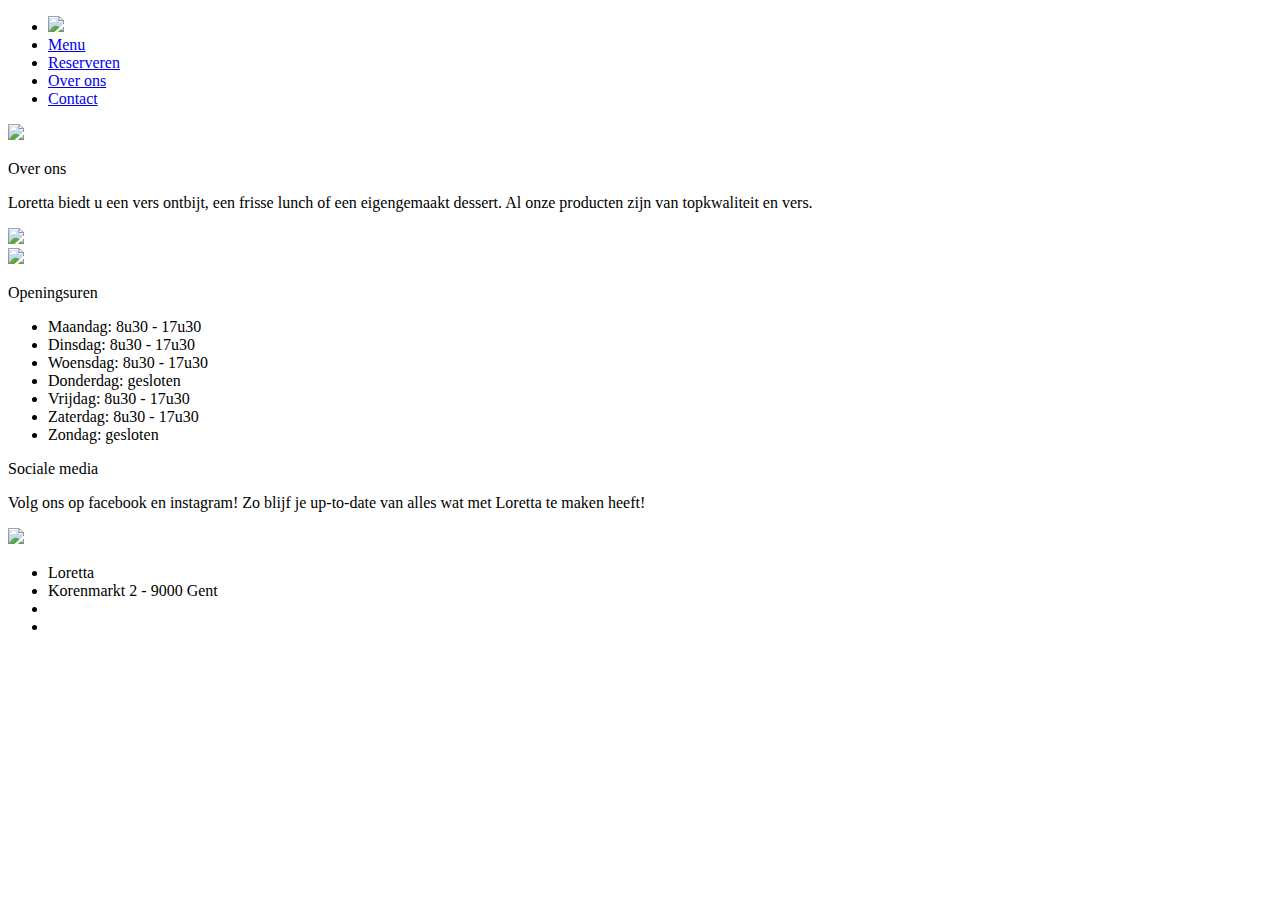
==== index.html @ d96ac3e7 "Update index.html" ====
<!DOCTYPE html>
<html lang="en">
<head>
    <meta charset="UTF-8">
    <meta name="viewport" content="width=device-width, initial-scale=1.0">
    <meta http-equiv="X-UA-Compatible" content="ie=edge">
    <title>Eindopdracht_StieneVanhooren</title>
    <link href="./main.css" rel = "stylesheet">
    <link rel="stylesheet" href="https://use.fontawesome.com/releases/v5.5.0/css/all.css" integrity="sha384-B4dIYHKNBt8Bc12p+WXckhzcICo0wtJAoU8YZTY5qE0Id1GSseTk6S+L3BlXeVIU" crossorigin="anonymous">

</head>
<body>
  
    <header> 
        <nav class="mainnav1">
          <ul class="mainnav">
            <li><img class="logo" src="fotoUx/logo.svg"></li>
            <li class="nav"><a href="#">Menu</a></li>
            <li class="nav"><a href="#">Reserveren</a></li>
            <li class="active"><a href="#">Over ons</a></li>
            <li class="nav"><a href="#">Contact</a></li>
          </ul>
        </nav>
        
        <div class="arrow_down">
            <a class="fas fa-chevron-down fa-5x" href="#row1"></a>
        </div>
        <div class="logo1">
            <img class="loretta" src="fotoUx/logooo.svg">
          </div>
      </header>

      <main>
        <div id="row1">
          <div class="text">
            <p class="h1">Over ons</p>
            <p class="p">Loretta biedt u een vers ontbijt, een frisse lunch of een eigengemaakt dessert. Al onze producten zijn van topkwaliteit en vers.</p>
          </div>
          <div>
            <img src="fotoUx/almonds-apricot-bowl-2103949.jpg" class="image">
          </div>
        </div>
        <div class="row2">
          <div>
            <img src="fotoUx/brooke-lark-250695-unsplash.jpg" class="image">
          </div>
          <div class="text">
            <p class="h1">Openingsuren</p>
            <p class="p">
              <ul>
                <li class="li">Maandag:   8u30 - 17u30</li>
                <li class="li">Dinsdag:   8u30 - 17u30</li>
                <li class="li">Woensdag:  8u30 - 17u30</li>
                <li class="li">Donderdag: gesloten</li>
                <li class="li">Vrijdag:   8u30 - 17u30</li>
                <li class="li">Zaterdag:  8u30 - 17u30</li>
                <li class="li">Zondag:    gesloten</li>
              </ul>
            </p>
          </div>
        </div>
        <div class="row3">
            <div class="text">
              <p class="h1">Sociale media</p>
              <p class="p">Volg ons op facebook en instagram! Zo blijf je up-to-date van alles wat met Loretta te maken heeft!</p>
            </div>
            <div>
              <img src="fotoUx/jonathan-gallegos-727410-unsplash.jpg" class="image">
            </div>
          </div>
      </main>
      <footer>
      <nav >
        <ul class="footnav">
          <li class="foot">Loretta</li>
          <li class="street">Korenmarkt 2 - 9000 Gent</li>
          <li class="icon"><a href="#"><i class="fab fa-facebook fa-2x"></i></a></li>
          <li class="icon"><a href="#"><i class="fab fa-instagram fa-2x"></i></a></li>
        </ul>
      </nav>
      </footer>
</body>
</html>
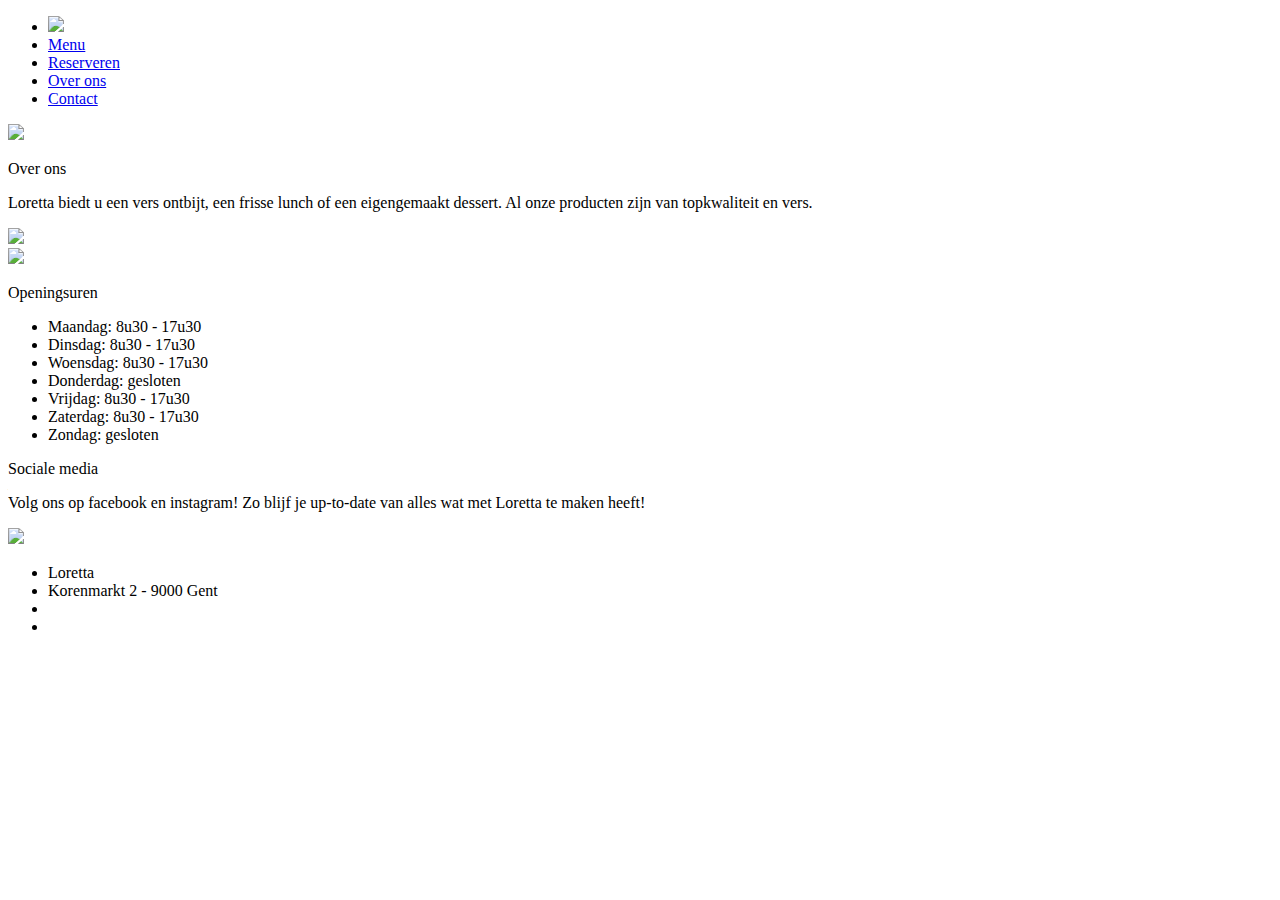
==== commit 146af17e: "Update index.html" ====
--- a/index.html
+++ b/index.html
@@ -5,7 +5,7 @@
     <meta name="viewport" content="width=device-width, initial-scale=1.0">
     <meta http-equiv="X-UA-Compatible" content="ie=edge">
     <title>Eindopdracht_StieneVanhooren</title>
-    <link href="./main.css" rel = "stylesheet">
+    <link href=".../main.css" rel = "stylesheet">
     <link rel="stylesheet" href="https://use.fontawesome.com/releases/v5.5.0/css/all.css" integrity="sha384-B4dIYHKNBt8Bc12p+WXckhzcICo0wtJAoU8YZTY5qE0Id1GSseTk6S+L3BlXeVIU" crossorigin="anonymous">
 
 </head>
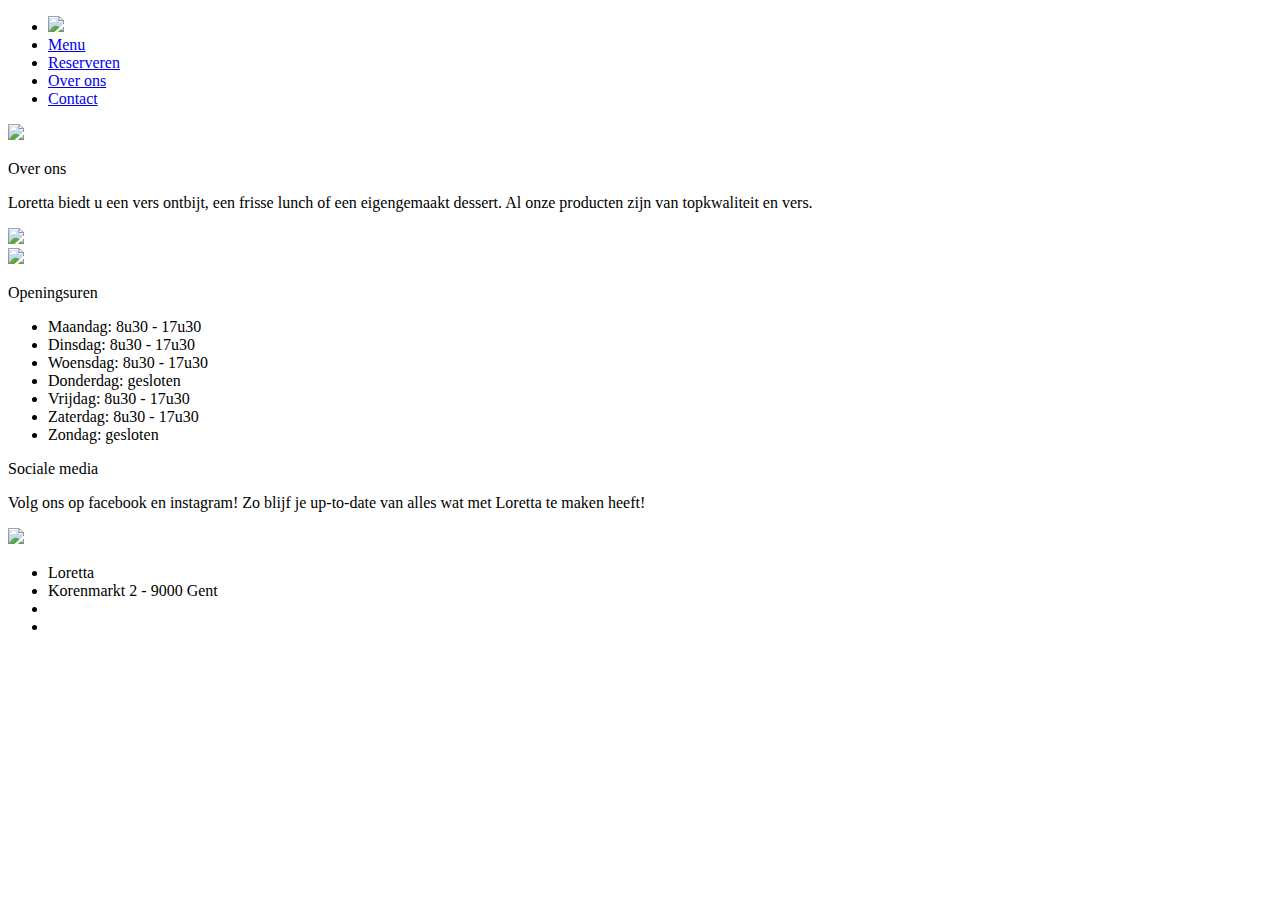
==== commit 5f19b799: "Update index.html" ====
--- a/index.html
+++ b/index.html
@@ -5,7 +5,7 @@
     <meta name="viewport" content="width=device-width, initial-scale=1.0">
     <meta http-equiv="X-UA-Compatible" content="ie=edge">
     <title>Eindopdracht_StieneVanhooren</title>
-    <link href=".../main.css" rel = "stylesheet">
+    <link href="../main.css" rel = "stylesheet">
     <link rel="stylesheet" href="https://use.fontawesome.com/releases/v5.5.0/css/all.css" integrity="sha384-B4dIYHKNBt8Bc12p+WXckhzcICo0wtJAoU8YZTY5qE0Id1GSseTk6S+L3BlXeVIU" crossorigin="anonymous">
 
 </head>
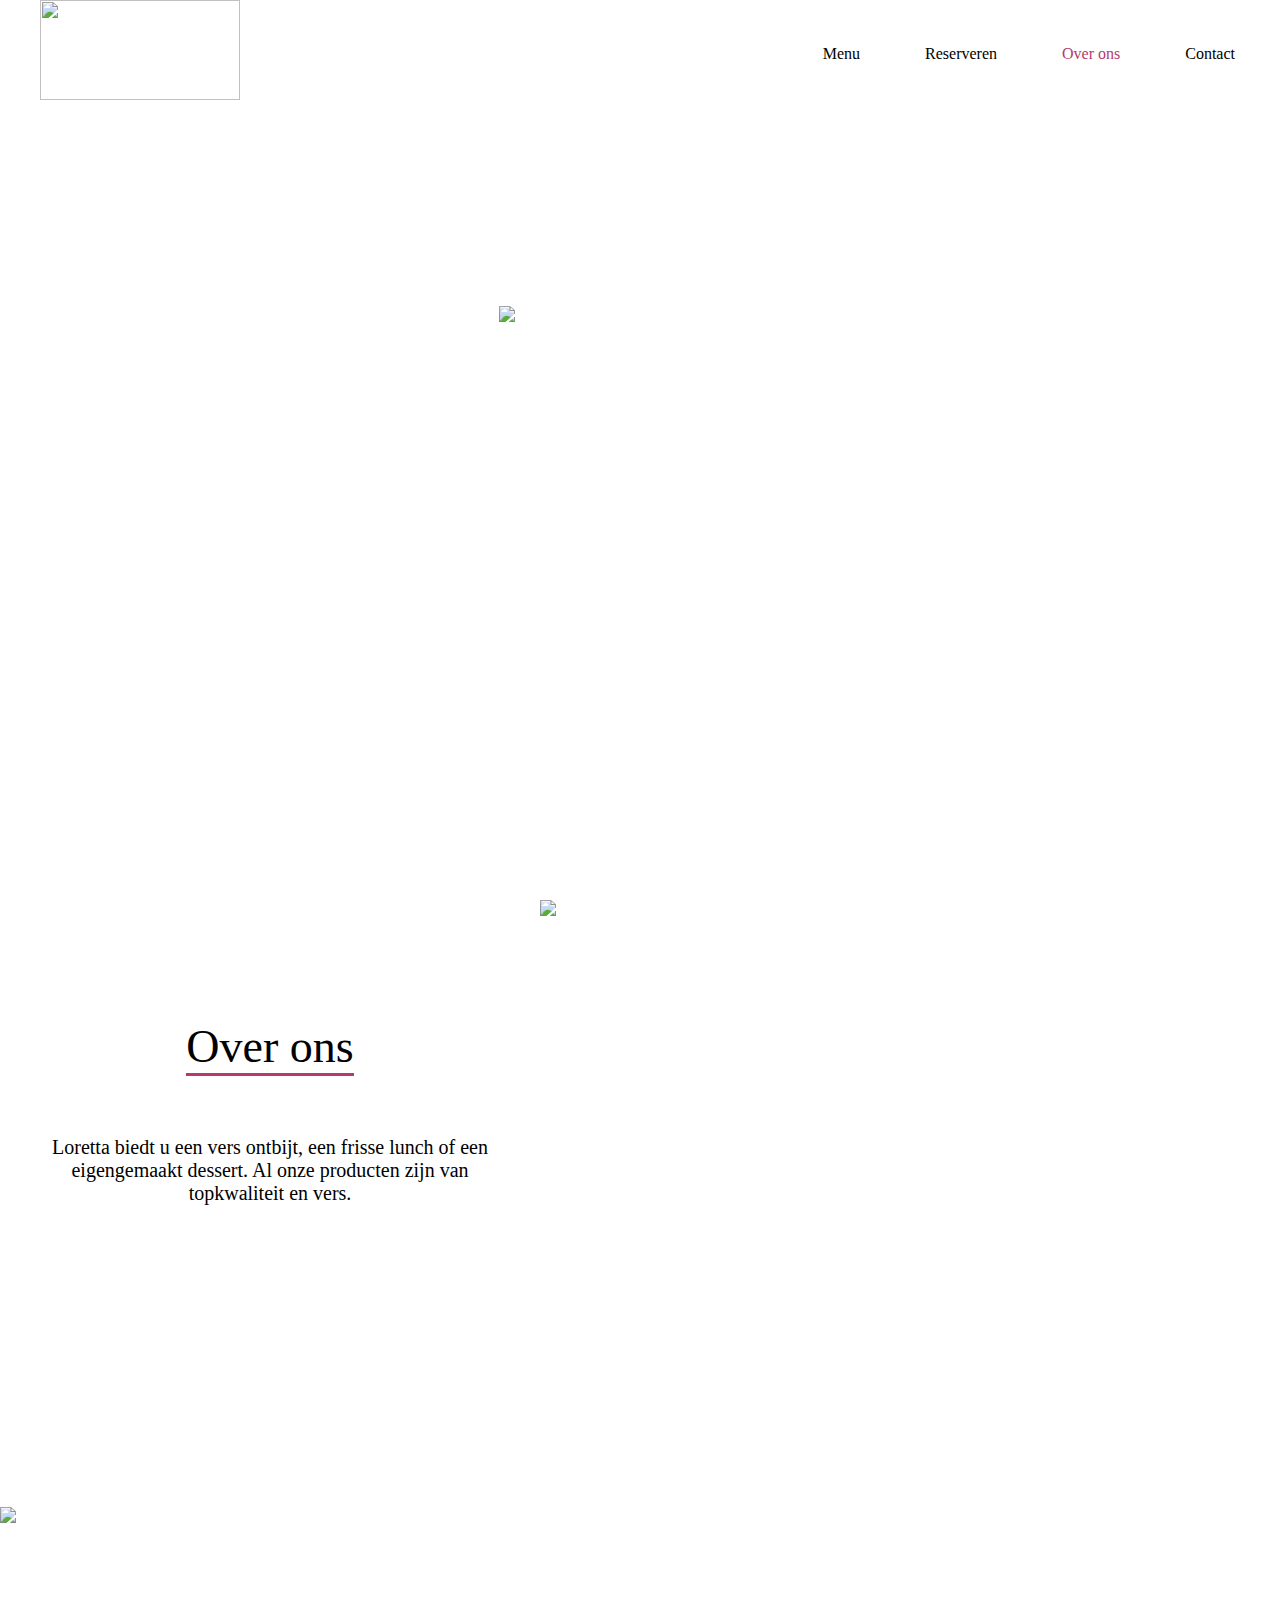
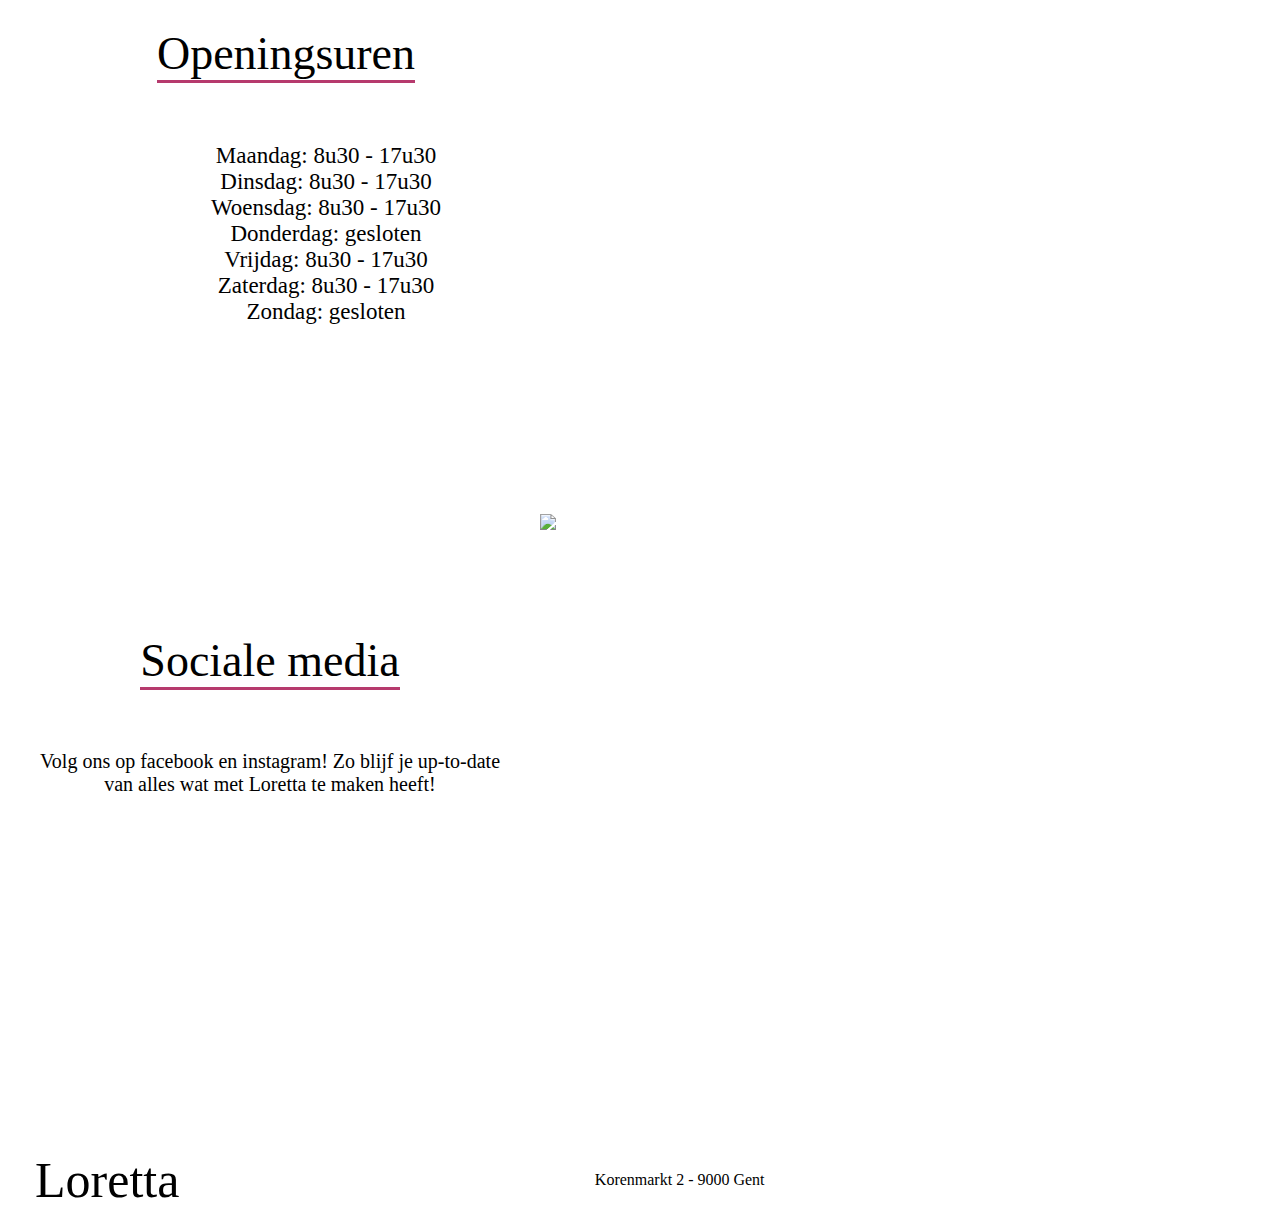
==== commit d75484d1: "Update index.html" ====
--- a/index.html
+++ b/index.html
@@ -5,7 +5,7 @@
     <meta name="viewport" content="width=device-width, initial-scale=1.0">
     <meta http-equiv="X-UA-Compatible" content="ie=edge">
     <title>Eindopdracht_StieneVanhooren</title>
-    <link href="../main.css" rel = "stylesheet">
+    <link href="assets/css/main.css" rel = "stylesheet">
     <link rel="stylesheet" href="https://use.fontawesome.com/releases/v5.5.0/css/all.css" integrity="sha384-B4dIYHKNBt8Bc12p+WXckhzcICo0wtJAoU8YZTY5qE0Id1GSseTk6S+L3BlXeVIU" crossorigin="anonymous">
 
 </head>
--- a/assets/css/main.css
+++ b/assets/css/main.css
@@ -0,0 +1,187 @@
+@import url('https://cdnjs.cloudflare.com/ajax/libs/normalize/8.0.1/normalize.min.css');
+
+@import url('variables.css');
+@import url('base.css');
+
+@import url('components/flex-grid.css');
+@import url('components/buttons.css');
+@import url('components/forms.css');
+
+  * {
+    padding: 0;
+    margin: 0;
+  }
+  
+  body {
+    font-family: 'PT Mono';
+  }
+  
+  header {
+    height: 100vh;
+    width: 100%;
+    background-image: url(fotoUx/surface-wall-white-1323712.jpg);
+    background-size: cover;
+    background-repeat: no-repeat;
+    display: flex;
+    justify-content: space-between;
+    align-items: baseline;
+  }
+  
+.logo {
+    height: 100px;
+    width: 200px;
+    color: #000000;
+    margin-left: 40px;
+    vertical-align: top;
+    display: inline-block;
+   
+  }
+
+  nav.mainnav1 {
+    width: 100%;
+  }
+  nav ul.mainnav {
+    list-style: none;
+    display: flex;
+    justify-content: flex-end;
+  }
+  
+  nav ul.mainnav li:first-child {
+    flex-grow: 1;
+  }
+  nav ul.mainnav li.active, nav ul.mainnav li.nav{
+    margin-top: 25px;
+    margin-right: 25px;
+  }
+  
+  nav ul.mainnav li a {
+    display: inline-block;
+    padding: 20px;
+    text-decoration: none;
+    color: #000000;
+  }
+  
+  nav ul.mainnav li.active a,
+  nav ul li:hover a {
+    color: #B63A6D;
+  }
+
+  .fa-chevron-down{
+    color: #B63A6D;
+    position: absolute;
+    top: 85%;
+    left: 47%;
+    text-decoration-line: none;
+    
+  }
+  .logo1{
+    width: 300px;
+    position: absolute;
+    top: 34%;
+    left: 39%
+  }
+
+
+  #row1, .row2, .row3{
+    display: flex;
+    justify-content: stretch;
+    height: 400px;
+  }
+  .text{
+    width: 540px;
+    text-align: center;
+  }
+  .image{
+    width: 911px;
+  }
+
+  .h1{
+    margin-top: 120px;
+    text-align: center;
+    border-bottom: 3px solid #B63A6D;
+    font-size: 46px;
+    display: inline-block;
+  }
+
+  .p{
+    margin-top: 60px;
+    margin-left: 30px;
+    margin-right: 30px;
+    text-align: center;
+    font-size: 20px;
+  }
+  .row2, .row3{
+    margin-top: 207px;
+  }
+
+  .li{
+    font-size: 23px;
+    text-decoration: none;
+    list-style: none;
+    margin-left: 80px;
+  }
+
+
+
+  footer{
+    background-image: url(fotoUx/surface-wall-white-1323712.jpg);
+    height: 90px;
+    width: 100%;
+    margin-top: 217px;
+  }
+
+  nav ul.footnav {
+    list-style: none;
+    display: flex;
+    justify-content: space-around;
+  }
+  nav ul.footnav li a , nav ul.footnav li.foot, nav ul.footnav li.street{
+    display: inline-block;
+    padding: 20px;
+    text-decoration: none;
+    color: #000000;
+  }
+ .foot{
+   font-size: 50px;
+   margin-left: 15px;
+ }
+ .street{
+   margin-top: 20px;
+ }
+.icon{
+  margin-top: 15px;
+  margin-right: 20px;
+}
+
+nav ul.footnav li:first-child{
+  flex-grow: 1;
+}
+nav ul.footnav li:nth-child(2){
+  flex-grow: 1;
+}
+
+ .fa-instagram, .fa-facebook{
+   color: #B63A6D;
+ }
+
+  @media screen and (max-width:900px) {
+    .row1, .row2, .row3{
+      display: flex;
+      flex-direction: column;
+      height: auto;
+    }
+  }
+  
+
+ @media screen and (max-width:600px) {
+  .row1, .row2, .row3{
+    display: flex;
+    flex-direction: column;
+    height: auto;
+  }
+  nav.mainnav1{
+    opacity: 0;
+  }
+ }
+
+
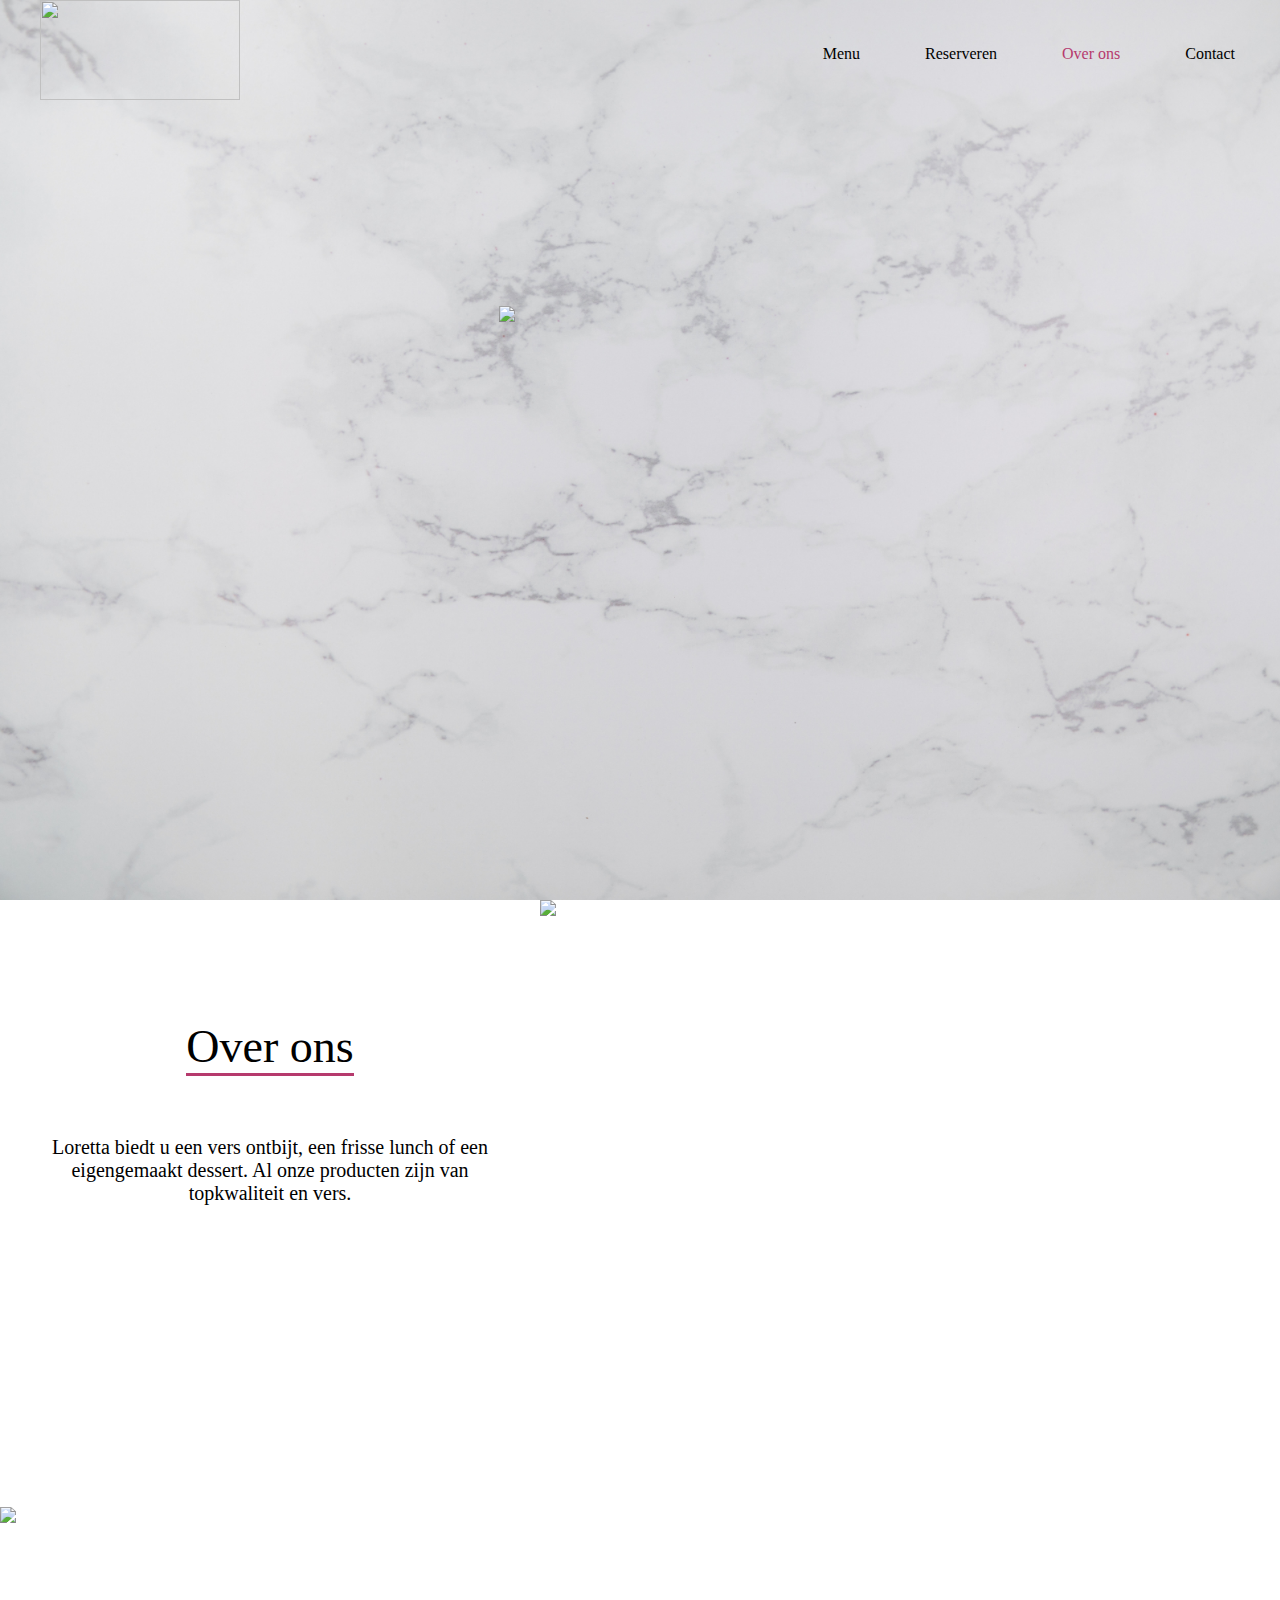
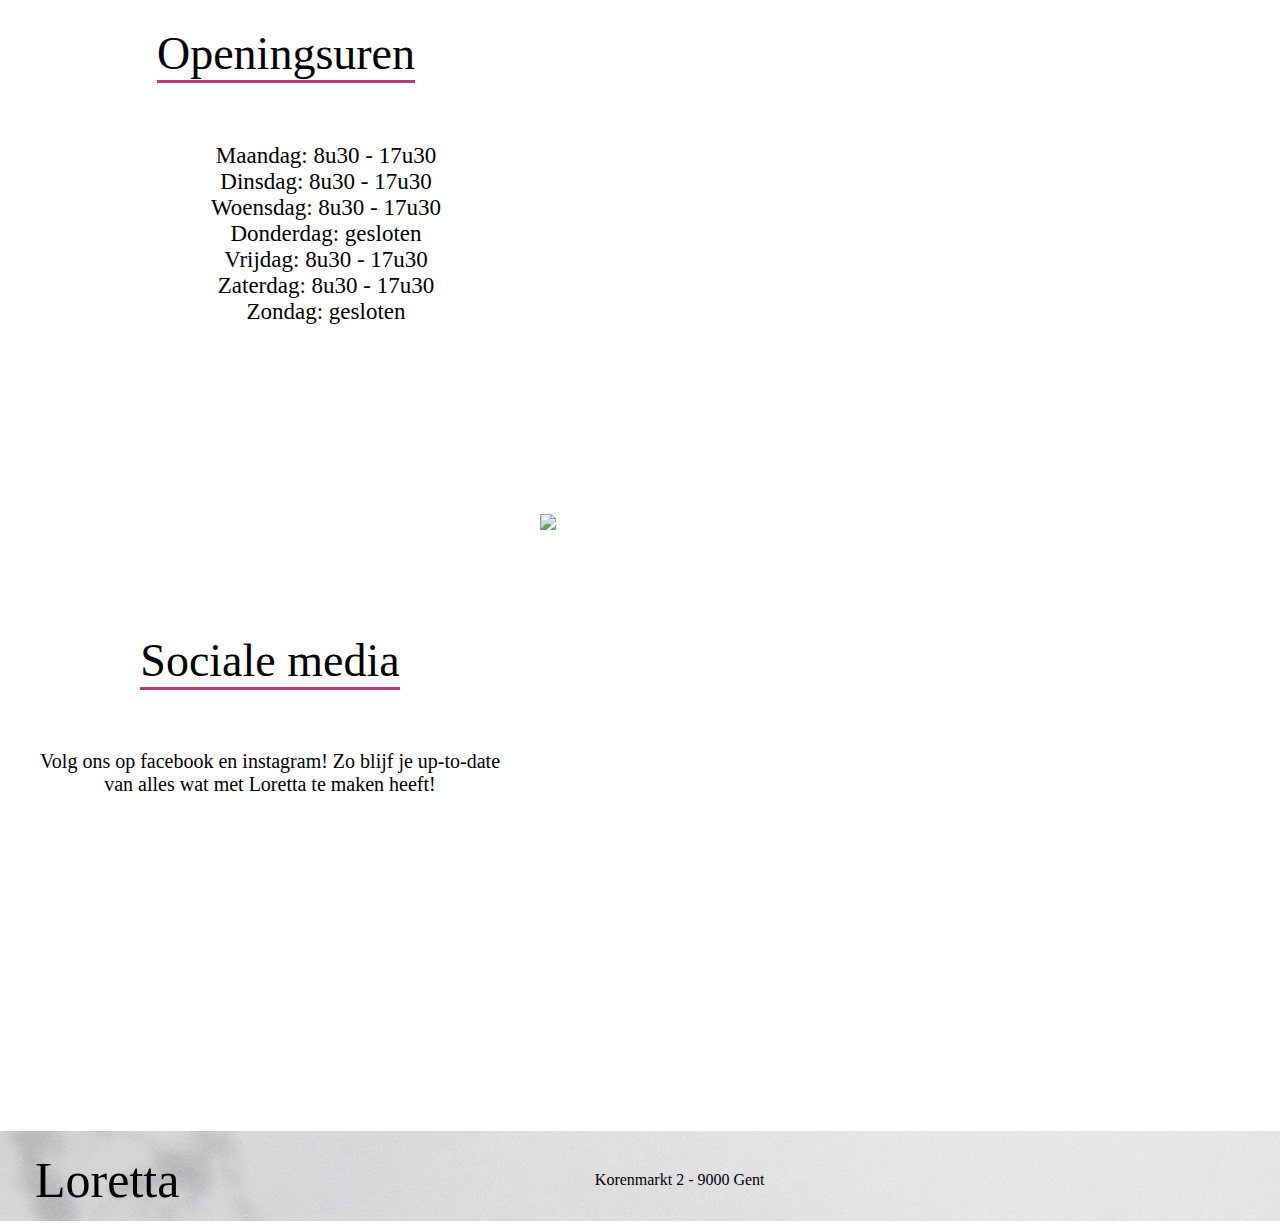
==== commit 73b6da5f: "Update index.html" ====
--- a/index.html
+++ b/index.html
@@ -5,7 +5,7 @@
     <meta name="viewport" content="width=device-width, initial-scale=1.0">
     <meta http-equiv="X-UA-Compatible" content="ie=edge">
     <title>Eindopdracht_StieneVanhooren</title>
-    <link href="assets/css/main.css" rel = "stylesheet">
+    <link href="UX/main.css" rel = "stylesheet">
     <link rel="stylesheet" href="https://use.fontawesome.com/releases/v5.5.0/css/all.css" integrity="sha384-B4dIYHKNBt8Bc12p+WXckhzcICo0wtJAoU8YZTY5qE0Id1GSseTk6S+L3BlXeVIU" crossorigin="anonymous">
 
 </head>
--- a/UX/main.css
+++ b/UX/main.css
@@ -0,0 +1,177 @@
+  * {
+    padding: 0;
+    margin: 0;
+  }
+  
+  body {
+    font-family: 'PT Mono';
+  }
+  
+  header {
+    height: 100vh;
+    width: 100%;
+    background-image: url(fotoUx/surface-wall-white-1323712.jpg);
+    background-size: cover;
+    background-repeat: no-repeat;
+    display: flex;
+    justify-content: space-between;
+    align-items: baseline;
+  }
+  
+.logo {
+    height: 100px;
+    width: 200px;
+    color: #000000;
+    margin-left: 40px;
+    vertical-align: top;
+    display: inline-block;
+   
+  }
+
+  nav.mainnav1 {
+    width: 100%;
+  }
+  nav ul.mainnav {
+    list-style: none;
+    display: flex;
+    justify-content: flex-end;
+  }
+  
+  nav ul.mainnav li:first-child {
+    flex-grow: 1;
+  }
+  nav ul.mainnav li.active, nav ul.mainnav li.nav{
+    margin-top: 25px;
+    margin-right: 25px;
+  }
+  
+  nav ul.mainnav li a {
+    display: inline-block;
+    padding: 20px;
+    text-decoration: none;
+    color: #000000;
+  }
+  
+  nav ul.mainnav li.active a,
+  nav ul li:hover a {
+    color: #B63A6D;
+  }
+
+  .fa-chevron-down{
+    color: #B63A6D;
+    position: absolute;
+    top: 85%;
+    left: 47%;
+    text-decoration-line: none;
+    
+  }
+  .logo1{
+    width: 300px;
+    position: absolute;
+    top: 34%;
+    left: 39%
+  }
+
+
+  #row1, .row2, .row3{
+    display: flex;
+    justify-content: stretch;
+    height: 400px;
+  }
+  .text{
+    width: 540px;
+    text-align: center;
+  }
+  .image{
+    width: 911px;
+  }
+
+  .h1{
+    margin-top: 120px;
+    text-align: center;
+    border-bottom: 3px solid #B63A6D;
+    font-size: 46px;
+    display: inline-block;
+  }
+
+  .p{
+    margin-top: 60px;
+    margin-left: 30px;
+    margin-right: 30px;
+    text-align: center;
+    font-size: 20px;
+  }
+  .row2, .row3{
+    margin-top: 207px;
+  }
+
+  .li{
+    font-size: 23px;
+    text-decoration: none;
+    list-style: none;
+    margin-left: 80px;
+  }
+
+
+
+  footer{
+    background-image: url(fotoUx/surface-wall-white-1323712.jpg);
+    height: 90px;
+    width: 100%;
+    margin-top: 217px;
+  }
+
+  nav ul.footnav {
+    list-style: none;
+    display: flex;
+    justify-content: space-around;
+  }
+  nav ul.footnav li a , nav ul.footnav li.foot, nav ul.footnav li.street{
+    display: inline-block;
+    padding: 20px;
+    text-decoration: none;
+    color: #000000;
+  }
+ .foot{
+   font-size: 50px;
+   margin-left: 15px;
+ }
+ .street{
+   margin-top: 20px;
+ }
+.icon{
+  margin-top: 15px;
+  margin-right: 20px;
+}
+
+nav ul.footnav li:first-child{
+  flex-grow: 1;
+}
+nav ul.footnav li:nth-child(2){
+  flex-grow: 1;
+}
+
+ .fa-instagram, .fa-facebook{
+   color: #B63A6D;
+ }
+
+  @media screen and (max-width:900px) {
+    .row1, .row2, .row3{
+      display: flex;
+      flex-direction: column;
+      height: auto;
+    }
+  }
+  
+
+ @media screen and (max-width:600px) {
+  .row1, .row2, .row3{
+    display: flex;
+    flex-direction: column;
+    height: auto;
+  }
+  nav.mainnav1{
+    opacity: 0;
+  }
+ }
+
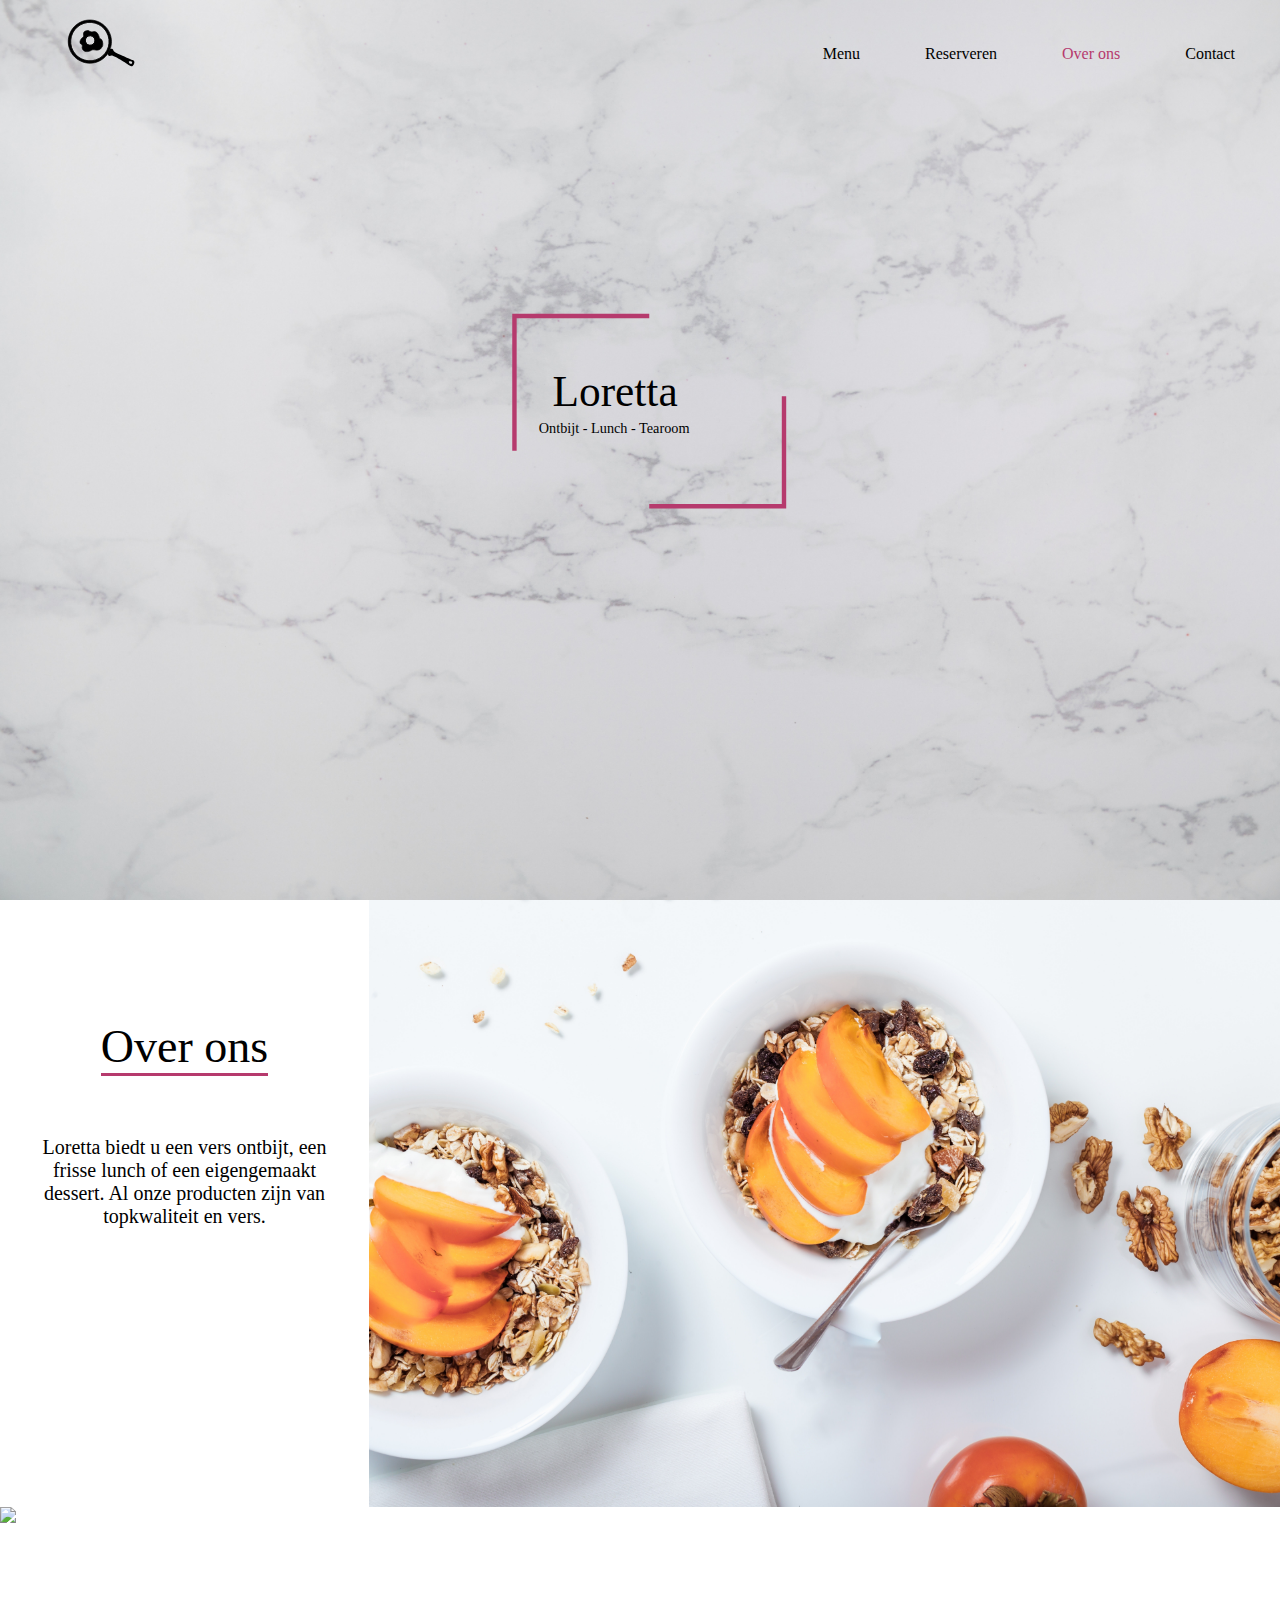
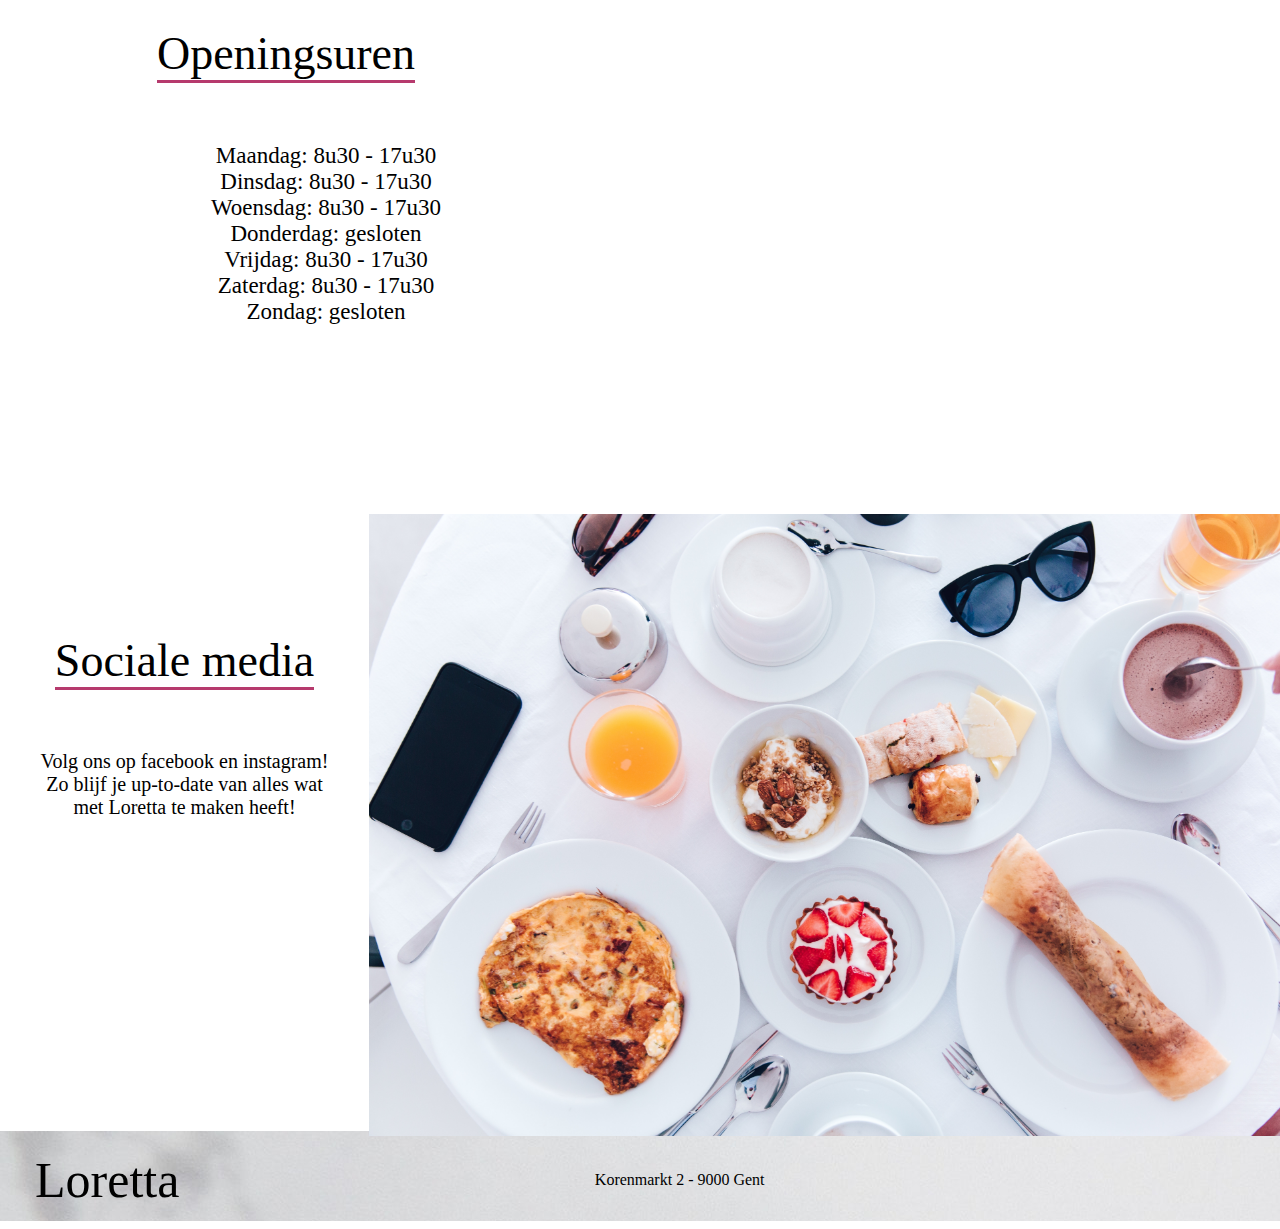
==== commit 7b210cf7: "Add files via upload" ====
--- a/index.html
+++ b/index.html
@@ -5,7 +5,7 @@
     <meta name="viewport" content="width=device-width, initial-scale=1.0">
     <meta http-equiv="X-UA-Compatible" content="ie=edge">
     <title>Eindopdracht_StieneVanhooren</title>
-    <link href="UX/main.css" rel = "stylesheet">
+    <link href="main.css" rel = "stylesheet">
     <link rel="stylesheet" href="https://use.fontawesome.com/releases/v5.5.0/css/all.css" integrity="sha384-B4dIYHKNBt8Bc12p+WXckhzcICo0wtJAoU8YZTY5qE0Id1GSseTk6S+L3BlXeVIU" crossorigin="anonymous">
 
 </head>
@@ -80,4 +80,4 @@
       </nav>
       </footer>
 </body>
-</html>
+</html>--- a/main.css
+++ b/main.css
@@ -0,0 +1,177 @@
+  * {
+    padding: 0;
+    margin: 0;
+  }
+  
+  body {
+    font-family: 'PT Mono';
+  }
+  
+  header {
+    height: 100vh;
+    width: 100%;
+    background-image: url(fotoUx/surface-wall-white-1323712.jpg);
+    background-size: cover;
+    background-repeat: no-repeat;
+    display: flex;
+    justify-content: space-between;
+    align-items: baseline;
+  }
+  
+.logo {
+    height: 100px;
+    width: 200px;
+    color: #000000;
+    margin-left: 40px;
+    vertical-align: top;
+    display: inline-block;
+   
+  }
+
+  nav.mainnav1 {
+    width: 100%;
+  }
+  nav ul.mainnav {
+    list-style: none;
+    display: flex;
+    justify-content: flex-end;
+  }
+  
+  nav ul.mainnav li:first-child {
+    flex-grow: 1;
+  }
+  nav ul.mainnav li.active, nav ul.mainnav li.nav{
+    margin-top: 25px;
+    margin-right: 25px;
+  }
+  
+  nav ul.mainnav li a {
+    display: inline-block;
+    padding: 20px;
+    text-decoration: none;
+    color: #000000;
+  }
+  
+  nav ul.mainnav li.active a,
+  nav ul li:hover a {
+    color: #B63A6D;
+  }
+
+  .fa-chevron-down{
+    color: #B63A6D;
+    position: absolute;
+    top: 85%;
+    left: 47%;
+    text-decoration-line: none;
+    
+  }
+  .logo1{
+    width: 300px;
+    position: absolute;
+    top: 34%;
+    left: 39%
+  }
+
+
+  #row1, .row2, .row3{
+    display: flex;
+    justify-content: stretch;
+    height: 400px;
+  }
+  .text{
+    width: 540px;
+    text-align: center;
+  }
+  .image{
+    width: 911px;
+  }
+
+  .h1{
+    margin-top: 120px;
+    text-align: center;
+    border-bottom: 3px solid #B63A6D;
+    font-size: 46px;
+    display: inline-block;
+  }
+
+  .p{
+    margin-top: 60px;
+    margin-left: 30px;
+    margin-right: 30px;
+    text-align: center;
+    font-size: 20px;
+  }
+  .row2, .row3{
+    margin-top: 207px;
+  }
+
+  .li{
+    font-size: 23px;
+    text-decoration: none;
+    list-style: none;
+    margin-left: 80px;
+  }
+
+
+
+  footer{
+    background-image: url(fotoUx/surface-wall-white-1323712.jpg);
+    height: 90px;
+    width: 100%;
+    margin-top: 217px;
+  }
+
+  nav ul.footnav {
+    list-style: none;
+    display: flex;
+    justify-content: space-around;
+  }
+  nav ul.footnav li a , nav ul.footnav li.foot, nav ul.footnav li.street{
+    display: inline-block;
+    padding: 20px;
+    text-decoration: none;
+    color: #000000;
+  }
+ .foot{
+   font-size: 50px;
+   margin-left: 15px;
+ }
+ .street{
+   margin-top: 20px;
+ }
+.icon{
+  margin-top: 15px;
+  margin-right: 20px;
+}
+
+nav ul.footnav li:first-child{
+  flex-grow: 1;
+}
+nav ul.footnav li:nth-child(2){
+  flex-grow: 1;
+}
+
+ .fa-instagram, .fa-facebook{
+   color: #B63A6D;
+ }
+
+  @media screen and (max-width:900px) {
+    .row1, .row2, .row3{
+      display: flex;
+      flex-direction: column;
+      height: auto;
+    }
+  }
+  
+
+ @media screen and (max-width:600px) {
+  .row1, .row2, .row3{
+    display: flex;
+    flex-direction: column;
+    height: auto;
+  }
+  nav.mainnav1{
+    opacity: 0;
+  }
+ }
+
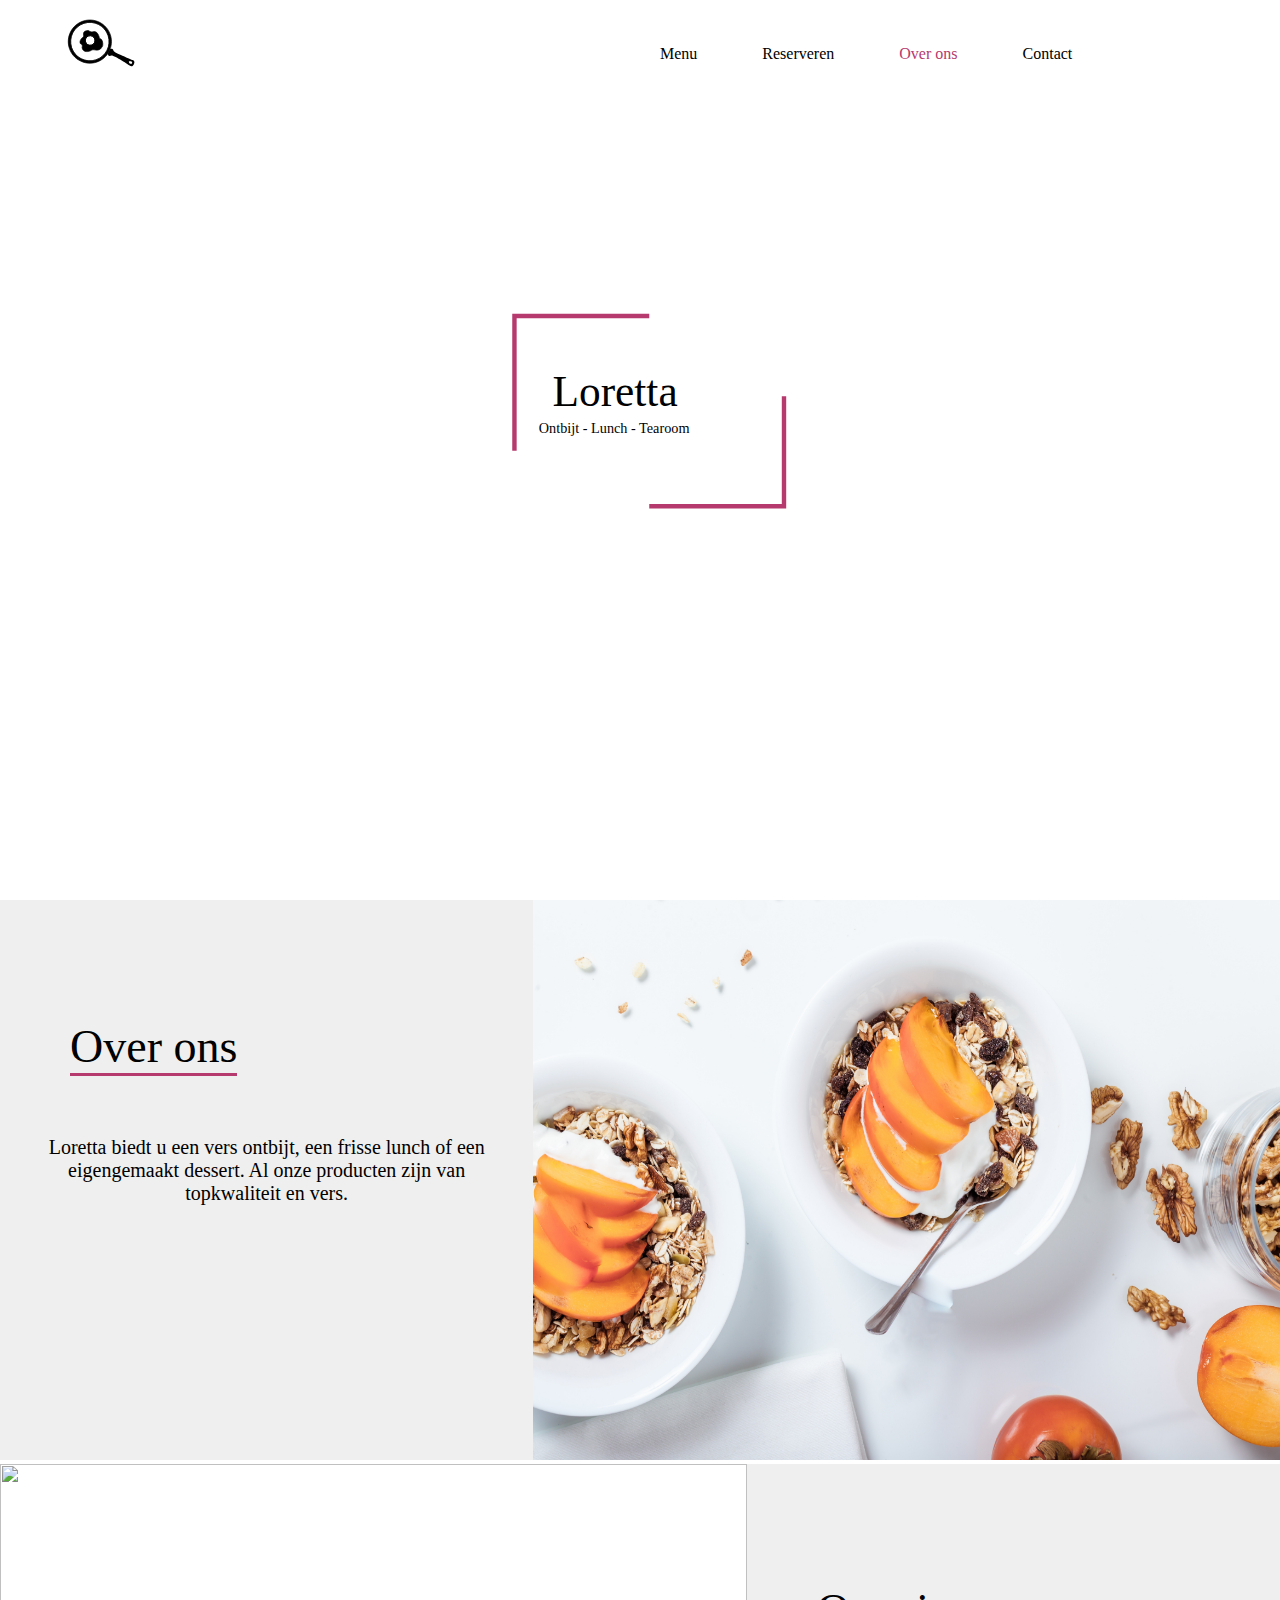
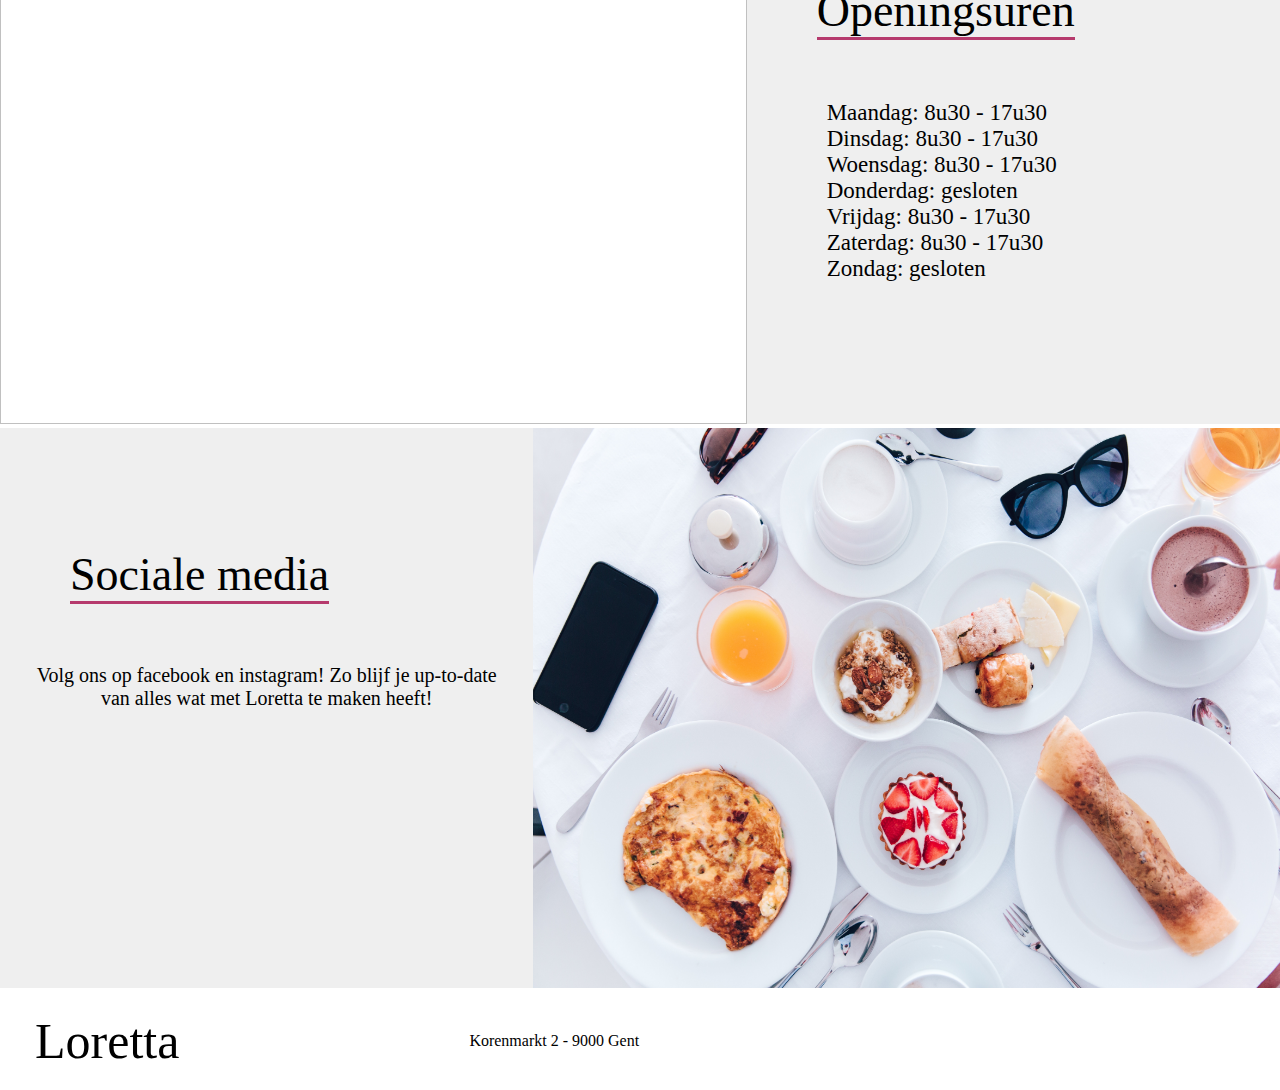
==== commit 834ec857: "Add files via upload" ====
--- a/index.html
+++ b/index.html
@@ -4,80 +4,85 @@
     <meta charset="UTF-8">
     <meta name="viewport" content="width=device-width, initial-scale=1.0">
     <meta http-equiv="X-UA-Compatible" content="ie=edge">
-    <title>Eindopdracht_StieneVanhooren</title>
-    <link href="main.css" rel = "stylesheet">
+    <title>Eindopdracht UX - Stiene Vanhooren</title>
+    <link href="assets/css/components/grid.css" rel="stylesheet">
+    <link href="assets/css/main.css" rel="stylesheet">
     <link rel="stylesheet" href="https://use.fontawesome.com/releases/v5.5.0/css/all.css" integrity="sha384-B4dIYHKNBt8Bc12p+WXckhzcICo0wtJAoU8YZTY5qE0Id1GSseTk6S+L3BlXeVIU" crossorigin="anonymous">
 
 </head>
 <body>
-  
-    <header> 
-        <nav class="mainnav1">
-          <ul class="mainnav">
-            <li><img class="logo" src="fotoUx/logo.svg"></li>
-            <li class="nav"><a href="#">Menu</a></li>
-            <li class="nav"><a href="#">Reserveren</a></li>
-            <li class="active"><a href="#">Over ons</a></li>
-            <li class="nav"><a href="#">Contact</a></li>
-          </ul>
-        </nav>
-        
-        <div class="arrow_down">
-            <a class="fas fa-chevron-down fa-5x" href="#row1"></a>
+<header>
+    <div class="container1">
+        <div class="row1">
+            <div class="col-1">
+                    <nav class="mainnav1">
+                            <ul class="mainnav">
+                              <li><img class="logo" src="fotoUxkopie/logo.svg"></li>
+                              <li class="nav"><a href="#">Menu</a></li>
+                              <li class="nav"><a href="#">Reserveren</a></li>
+                              <li class="active"><a href="#">Over ons</a></li>
+                              <li class="nav"><a href="#">Contact</a></li>
+                            </ul>
+                          </nav>
+                          
+                          <div class="arrow_down">
+                              <a class="fas fa-chevron-down fa-5x" href="#klik"></a>
+                          </div>
+                          <div class="logo1">
+                              <img class="loretta" src="fotoUxkopie/logooo.svg">
+                            </div>
+            </div>
         </div>
-        <div class="logo1">
-            <img class="loretta" src="fotoUx/logooo.svg">
-          </div>
-      </header>
-
-      <main>
-        <div id="row1">
-          <div class="text">
+    </div>
+</header>
+<div class="container">
+    <div class="row">
+        <div class="col-5" id="klik"> 
             <p class="h1">Over ons</p>
             <p class="p">Loretta biedt u een vers ontbijt, een frisse lunch of een eigengemaakt dessert. Al onze producten zijn van topkwaliteit en vers.</p>
-          </div>
-          <div>
-            <img src="fotoUx/almonds-apricot-bowl-2103949.jpg" class="image">
-          </div>
         </div>
-        <div class="row2">
-          <div>
-            <img src="fotoUx/brooke-lark-250695-unsplash.jpg" class="image">
-          </div>
-          <div class="text">
+        <div class="col-7"> 
+            <img src="fotoUxkopie/almonds-apricot-bowl-2103949.jpg" class="image">
+        </div>
+    </div>
+    <div class="row">
+        <div class="col-7"> 
+            <img src="fotoUxkopie/brooke-lark-250695-unsplash.jpg" class="image">
+        </div>
+         <div class="col-5"> 
             <p class="h1">Openingsuren</p>
             <p class="p">
-              <ul>
-                <li class="li">Maandag:   8u30 - 17u30</li>
-                <li class="li">Dinsdag:   8u30 - 17u30</li>
-                <li class="li">Woensdag:  8u30 - 17u30</li>
-                <li class="li">Donderdag: gesloten</li>
-                <li class="li">Vrijdag:   8u30 - 17u30</li>
-                <li class="li">Zaterdag:  8u30 - 17u30</li>
-                <li class="li">Zondag:    gesloten</li>
-              </ul>
-            </p>
-          </div>
+                <ul>
+                    <li class="li">Maandag:   8u30 - 17u30</li>
+                    <li class="li">Dinsdag:   8u30 - 17u30</li>
+                    <li class="li">Woensdag:  8u30 - 17u30</li>
+                    <li class="li">Donderdag: gesloten</li>
+                    <li class="li">Vrijdag:   8u30 - 17u30</li>
+                    <li class="li">Zaterdag:  8u30 - 17u30</li>
+                    <li class="li">Zondag:    gesloten</li>
+                </ul>
+            </p>            
+        </div> 
+    </div>
+    <div class="row">
+        <div class="col-5"> 
+            <p class="h1">Sociale media</p>
+            <p class="p">Volg ons op facebook en instagram! Zo blijf je up-to-date van alles wat met Loretta te maken heeft!</p>
         </div>
-        <div class="row3">
-            <div class="text">
-              <p class="h1">Sociale media</p>
-              <p class="p">Volg ons op facebook en instagram! Zo blijf je up-to-date van alles wat met Loretta te maken heeft!</p>
-            </div>
-            <div>
-              <img src="fotoUx/jonathan-gallegos-727410-unsplash.jpg" class="image">
-            </div>
-          </div>
-      </main>
-      <footer>
-      <nav >
-        <ul class="footnav">
-          <li class="foot">Loretta</li>
-          <li class="street">Korenmarkt 2 - 9000 Gent</li>
-          <li class="icon"><a href="#"><i class="fab fa-facebook fa-2x"></i></a></li>
-          <li class="icon"><a href="#"><i class="fab fa-instagram fa-2x"></i></a></li>
-        </ul>
-      </nav>
-      </footer>
+        <div class="col-7"> 
+            <img src="fotoUxkopie/jonathan-gallegos-727410-unsplash.jpg" class="image">
+        </div>
+    </div>
+</div>
+<footer>
+    <nav >
+      <ul class="footnav">
+        <li class="foot">Loretta</li>
+        <li class="street">Korenmarkt 2 - 9000 Gent</li>
+        <li class="icon"><a href="#"><i class="fab fa-facebook fa-2x"></i></a></li>
+        <li class="icon"><a href="#"><i class="fab fa-instagram fa-2x"></i></a></li>
+      </ul>
+    </nav>
+    </footer>
 </body>
 </html>--- a/assets/css/components/grid.css
+++ b/assets/css/components/grid.css
@@ -0,0 +1,23 @@
+
+.row {
+  --col-01: calc(100% * 1 / var(--cols, 12));
+  --col-05: calc(100% * 5 / var(--cols, 12));
+  --col-07: calc(100% * 7 / var(--cols, 12));
+  display: flex;
+  flex-wrap: wrap;
+}
+
+.col-1 {
+  flex: 0 0 var(--col-01);
+}
+
+.col-5 {
+  flex: 0 0 var(--col-05);
+}
+
+.col-7 {
+  flex: 0 0 var(--col-07);
+}
+
+
+
--- a/assets/css/main.css
+++ b/assets/css/main.css
@@ -0,0 +1,181 @@
+@import url('variables.css');
+@import url('components/grid.css');
+
+*{
+    padding: 0;
+    margin: 0;
+}
+body{
+    font-family: var(--t-homepage);
+}
+header {
+    height: 100vh;
+    width: 100%;
+    background-image: url(/Users/stienevanhooren/Downloads/flex-grid/fotoUxkopie/surface-wall-white-1323712.jpg);
+    background-size: cover;
+    background-repeat: no-repeat;
+    display: flex;
+    justify-content: space-between;
+    align-items: baseline;
+  }
+  
+.logo {
+    height: 100px;
+    width: 200px;
+    color: var(--c-text);
+    margin-left: 40px;
+    vertical-align: top;
+    display: inline-block;
+   
+  }
+nav{
+    display: flex;
+}
+
+nav.mainnav1 {
+    width: 100%;
+  }
+nav ul.mainnav {
+    list-style: none;
+    display: flex;
+    justify-content: flex-end;
+  }
+  
+nav.mainnav1 ul.mainnav li:first-child {
+    margin-right: 620px;
+  }
+nav ul.mainnav li.active, nav ul.mainnav li.nav{
+    margin-top: 25px;
+    margin-right: 25px;
+  }
+  
+  nav ul.mainnav li a {
+    display: inline-block;
+    padding: 20px;
+    text-decoration: none;
+    color: var(--c-text);
+  }
+  
+ nav ul.mainnav li.active a,
+  nav ul li:hover a {
+    color: var(--c-detail);
+  }
+
+.fa-chevron-down{
+    color: var(--c-detail);
+    position: absolute;
+    top: 85%;
+    left: 47%;
+    text-decoration-line: none;
+    
+  }
+.logo1{
+    width: 300px;
+    position: absolute;
+    top: 34%;
+    left: 39%
+  }
+.container{
+    width: 100%;
+}
+
+.col-5,.col-7{
+    width: 100%;
+}
+img.image{
+    height: 560px;
+    width: 100%;
+}
+
+.col-5{
+    background-color: var(--c-background);
+    height: 560px;
+}
+
+.h1{
+    margin-top: 120px;
+    border-bottom: 3px solid var(--c-detail);;
+    font-size: 46px;
+    display: inline-block;
+    text-align: center;
+    margin-left: 130px;
+  }
+
+.p{
+    margin-top: 60px;
+    margin-left: 30px;
+    margin-right: 30px;
+    text-align: center;
+    font-size: 20px;
+  }
+
+  .li{
+    font-size: 23px;
+    text-decoration: none;
+    list-style: none;
+    margin-left: 80px;
+  }
+
+  footer{
+    background-image: url(/Users/stienevanhooren/Downloads/flex-grid/fotoUxkopie/surface-wall-white-1323712.jpg);
+    width: 100%;
+  }
+
+  nav ul.footnav {
+    list-style: none;
+    display: flex;
+    justify-content: space-around;
+  }
+  nav ul.footnav li a , nav ul.footnav li.foot, nav ul.footnav li.street{
+    display: inline-block;
+    padding: 20px;
+    text-decoration: none;
+    color: var(--c-text);
+  }
+ .foot{
+   font-size: 50px;
+   margin-left: 15px;
+ }
+ .street{
+   margin-top: 20px;
+ }
+.icon{
+  margin-top: 15px;
+  margin-right: 20px;
+}
+
+nav ul.footnav li:first-child{
+  margin-right: 250px;
+}
+nav ul.footnav li:nth-child(2){
+  margin-right: 450px;
+}
+
+ .fa-instagram, .fa-facebook{
+   color: var(--c-detail);
+ }
+
+
+ @media screen and (max-width:1114px) {
+  .row{
+    display: flex;
+    flex-direction: column;
+    height: auto;
+  }
+  nav.mainnav1{
+    opacity: 0;
+  }
+  .image{
+    height: 100px;
+  }
+}
+@media screen and (max-width:1320px) {
+ 
+  nav.mainnav1 ul.mainnav li:first-child {
+    margin-right: 400px;
+  }
+
+  .h1{
+    margin-left: 70px;
+  }
+}